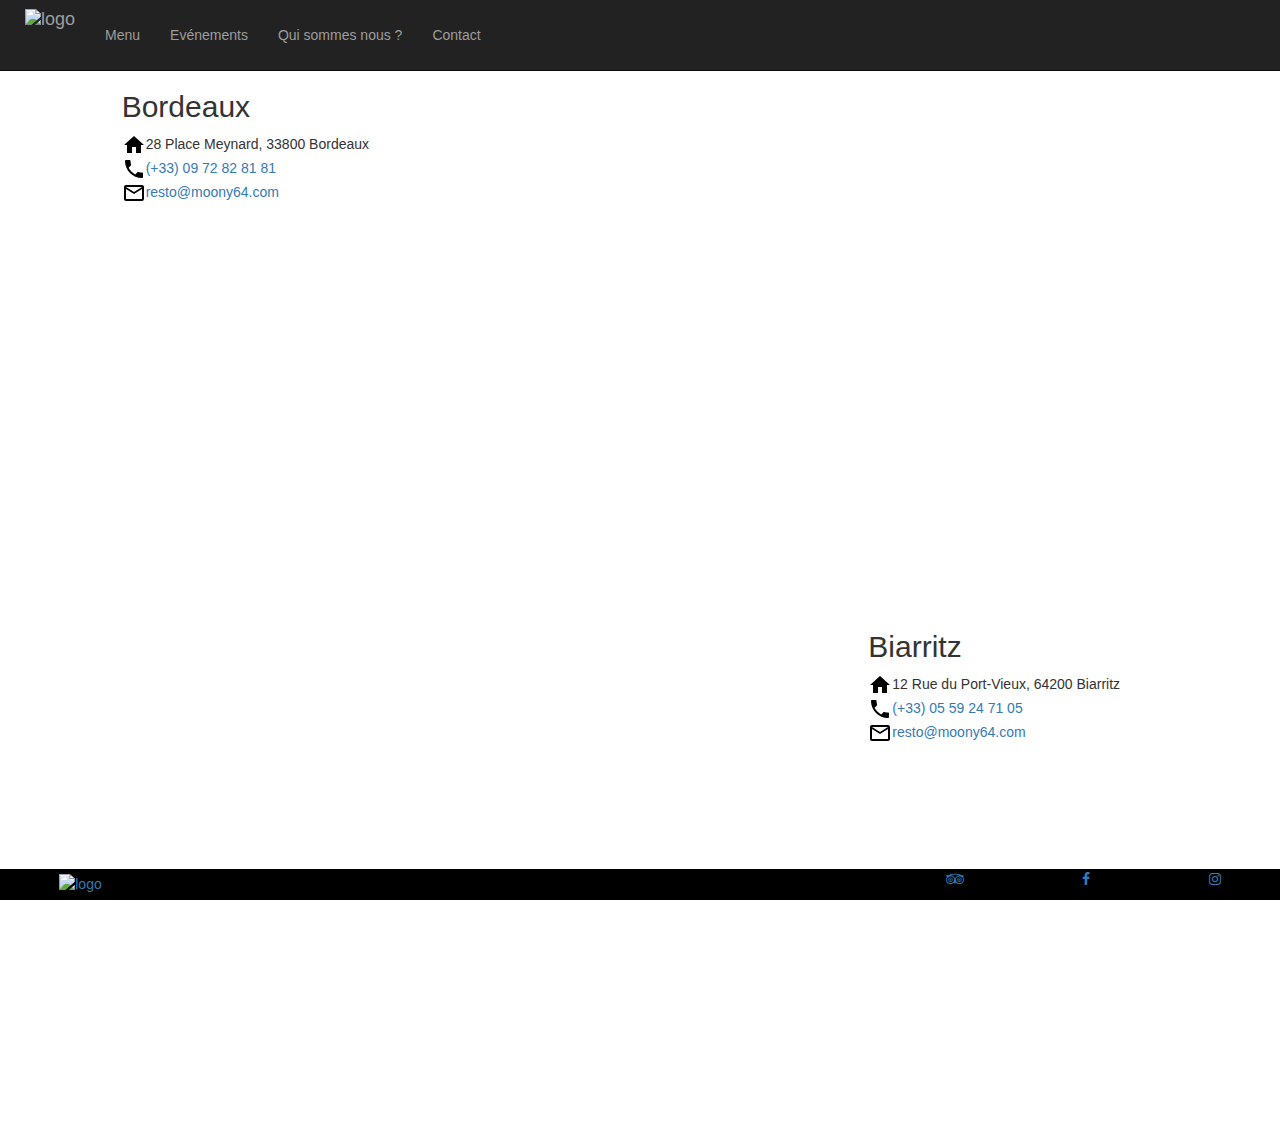
==== pages/contacts.html @ f9f47a01 "Merge pull request #1 from loantruong/master" ====
<!DOCTYPE html>
<html lang="en">
<head>
    <meta charset="utf-8">
    <meta http-equiv="X-UA-Compatible" content="IE=edge">
    <meta name="viewport" content="width=device-width, initial-scale=1">
    <!-- The above 3 meta tags *must* come first in the head; any other head content must come *after* these tags -->
    <title>Moony restaurant</title>

    <!-- Bootstrap -->
    <link rel="stylesheet" href="https://maxcdn.bootstrapcdn.com/bootstrap/3.3.7/css/bootstrap.min.css" integrity="sha384-BVYiiSIFeK1dGmJRAkycuHAHRg32OmUcww7on3RYdg4Va+PmSTsz/K68vbdEjh4u" crossorigin="anonymous">
    <link type="text/css" rel="stylesheet" href="style.css" >
    <link rel="stylesheet" href="https://cdnjs.cloudflare.com/ajax/libs/font-awesome/4.7.0/css/font-awesome.min.css">

    <!-- HTML5 shim and Respond.js for IE8 support of HTML5 elements and media queries -->
    <!-- WARNING: Respond.js doesn't work if you view the page via file:// -->
    <!--[if lt IE 9]>
    <link type="text/css" rel="stylesheet" href="style.css" >

    <![endif]-->
</head>
<body>
    <nav class="navbar navbar-default navbar-inverse navbar-fixed-top">
        <div class="container-fluid">
            <!-- Brand and toggle get grouped for better mobile display -->
            <div class="navbar-header">
                <button type="button" class="navbar-toggle collapsed" data-toggle="collapse" data-target="#bs-example-navbar-collapse-1" aria-expanded="false">
                    <span class="sr-only">Toggle navigation</span>
                    <span class="icon-bar"></span>
                    <span class="icon-bar"></span>
                    <span class="icon-bar"></span>
                </button>
                <a class="navbar-brand" href="index.html">
                    <p>
                        <img class="img-responsive logo" alt="logo" src="../images/moonylogo.png">
                    </p>
                </a>
            </div>

            <!-- Collect the nav links, forms, and other content for toggling -->
            <div class="collapse navbar-collapse" id="bs-example-navbar-collapse-1">
                <ul class="nav navbar-nav">
                    <li class="menu.html"><a href="#">Menu</a></li>
                    <li><a href="events.html">Evénements</a></li>
                    <li><a href="whoAreWe.html">Qui sommes nous ?</a></li>
                    <li><a href="contacts.html">Contact</a></li>

                </ul>
            </div><!-- /.navbar-collapse -->
        </div><!-- /.container-fluid -->
    </nav>
    <h1 class="visible-xs">Contact</h1>
    <section id="bordeaux">
      <div class="container bg-img-bordeaux">
        <div class="row marge-bloc">
          <div class="col-md-3 col-md-offset-1 bloc-text">
            <h2>Bordeaux</h2>
            <div class="contact-bordeaux">
              <ul class="list-unstyled">
                <li><img src="../images/ic_home_black_24px.svg" alt="icon adresse" />28 Place Meynard, 33800 Bordeaux
                </li>
                <li>
                  <meta name="format-detection" content="telephone=no">
                  <a href="tel:+33-6-66-03-84-92"><img src="../images/ic_phone_black_24px.svg" alt="icon phone" />(+33) 09 72 82 81 81 </a>
                </li>
                <li><a href="mailto:test@mail.com"><img src="../images/ic_mail_outline_black_24px.svg" alt="icon email adress" />resto@moony64.com</a>
                </li>
              </ul>
            </div>
          </div>
        <div class="col-md-7">
          <div class="mapouter">
            <div class="gmap_canvas">
              <iframe width="600" height="500" id="gmap_canvas" src="https://maps.google.com/maps?q=28%20Place%20Meynard%2C%2033800%20Bordeaux&t=&z=14&ie=UTF8&iwloc=&output=embed" frameborder="0" scrolling="no" marginheight="0" marginwidth="0"></iframe>google maps <a href="http://www.embedgooglemap.net">embedgooglemap.net</a></div><style>.mapouter{overflow:hidden;height:500px;width:600px;}.gmap_canvas {background:none!important;height:500px;width:600px;}</style>
            </div>
          </div>
        </div>
      </div>
    </section>
    <section id="biarritz">
      <div class="container bg-img-biarritz">
        <div class="row marge-bloc">
          <div class="col-md-7 col-md-offset-1">
            <div class="mapouter">
              <div class="gmap_canvas">
                <iframe width="600" height="500" id="gmap_canvas" src="https://maps.google.com/maps?q=28%20Place%20Meynard%2C%2033800%20Bordeaux&t=&z=14&ie=UTF8&iwloc=&output=embed" frameborder="0" scrolling="no" marginheight="0" marginwidth="0"></iframe>google maps <a href="http://www.embedgooglemap.net">embedgooglemap.net</a></div><style>.mapouter{overflow:hidden;height:500px;width:600px;}.gmap_canvas {background:none!important;height:500px;width:600px;}</style>
              </div>
          </div>
          <div class="col-md-3 bloc-text">
            <h2>Biarritz</h2>
            <div class="contact-biarritz">
              <ul class="list-unstyled">
                <li><img src="../images/ic_home_black_24px.svg" alt="icon adresse" />12 Rue du Port-Vieux, 64200 Biarritz
                </li>
                <li>
                    <meta name="format-detection" content="telephone=no">
                  <a href="#"><img src="../images/ic_phone_black_24px.svg" alt="icon phone" />(+33) 05 59 24 71 05</a>
                </li>
                <li><a href="mailto:test@mail.com"><img src="../images/ic_mail_outline_black_24px.svg" alt="icon email adress" />resto@moony64.com</a>
                </li>
              </ul>
            </div>
          </div>
        </div>
      </div>
    </section>
    <footer>
      <p id="bottom_logo">
          <a href="index.html"><img class="logo" alt="logo" src="../images/moonylogo.png"></a>
      </p>
      <p>
          <a href="https://www.tripadvisor.fr/Restaurant_Review-g187080-d2526815-Reviews-Moony_The_Homemade_Burger_Factory-Biarritz_Basque_Country_Pyrenees_Atlantiques_No.html"><i class="fa fa-tripadvisor"></i></a>
      </p>
      <p>
          <a href="https://www.facebook.com/MOONY-214864855239151/"><i class="fa fa-facebook-f"></i></a>
      </p>            <p>
          <a href="https://www.instagram.com/moonyburger/"><i class="fa fa-instagram"></i></a>
      </p>
    </footer>
    <script src="https://ajax.googleapis.com/ajax/libs/jquery/1.12.4/jquery.min.js"></script>
    <script src="https://maxcdn.bootstrapcdn.com/bootstrap/3.3.7/js/bootstrap.min.js" integrity="sha384-Tc5IQib027qvyjSMfHjOMaLkfuWVxZxUPnCJA7l2mCWNIpG9mGCD8wGNIcPD7Txa" crossorigin="anonymous"></script>
  </body>
</html>
---- pages/style.css ----
/*** NAV ***/
.logo {
    height:50px;
    position: relative;
    top : -16px;

}
nav {
    padding: 10px;
}

.logo_list {
    display: flex;
    justify-content: space-around;
    flex-direction: row;
    background-color: blue;
    width :80%;
}

/*** FOOTER ***/
footer {
    width :100%;
    background-color: black;
    display: flex;
    flex-direction: row;
    justify-content: space-around;
    align-items: center;
    position: fixed;
    bottom:0
}
#bottom_logo {
    width: 60%;
    position : relative;
    top: 20px;
}

/*** MAIN STYLES***/
.display-bloc{
    display: inline-block;
}

/*** EVENT ***/
.icon-sport{
    width: 50px;
}
hr{
    width: 5rem;
    border-top: 2px solid #e2e2e2;
}
.bg-img-bordeaux{
    background-image: url('../images/tree-nature-branch-plant-grape-vineyard-1062430-pxhere.com.jpg');
	width: 100%;
    background-position: center;
    background-repeat: no-repeat;
    background-size: cover;
}
.bg-img-biarritz{
    background-image: url('../images/img-2.jpg');
	width: 100%;
    background-position: center;
    background-repeat: no-repeat;
    background-size: cover;
}
.bloc-text{
    background-color: rgba(255, 255, 255, 0.52);
}
.marge-bloc{
    padding: 2rem 0;
}
.item-sport{
    vertical-align: -5px;
}
/*** CONTACT ***/
#bordeaux{
    margin-top: 5rem;
}
---- pages/style.css ----
/*** NAV ***/
.logo {
    height:50px;
    position: relative;
    top : -16px;

}
nav {
    padding: 10px;
}

.logo_list {
    display: flex;
    justify-content: space-around;
    flex-direction: row;
    background-color: blue;
    width :80%;
}

/*** FOOTER ***/
footer {
    width :100%;
    background-color: black;
    display: flex;
    flex-direction: row;
    justify-content: space-around;
    align-items: center;
    position: fixed;
    bottom:0
}
#bottom_logo {
    width: 60%;
    position : relative;
    top: 20px;
}

/*** MAIN STYLES***/
.display-bloc{
    display: inline-block;
}

/*** EVENT ***/
.icon-sport{
    width: 50px;
}
hr{
    width: 5rem;
    border-top: 2px solid #e2e2e2;
}
.bg-img-bordeaux{
    background-image: url('../images/tree-nature-branch-plant-grape-vineyard-1062430-pxhere.com.jpg');
	width: 100%;
    background-position: center;
    background-repeat: no-repeat;
    background-size: cover;
}
.bg-img-biarritz{
    background-image: url('../images/img-2.jpg');
	width: 100%;
    background-position: center;
    background-repeat: no-repeat;
    background-size: cover;
}
.bloc-text{
    background-color: rgba(255, 255, 255, 0.52);
}
.marge-bloc{
    padding: 2rem 0;
}
.item-sport{
    vertical-align: -5px;
}
/*** CONTACT ***/
#bordeaux{
    margin-top: 5rem;
}
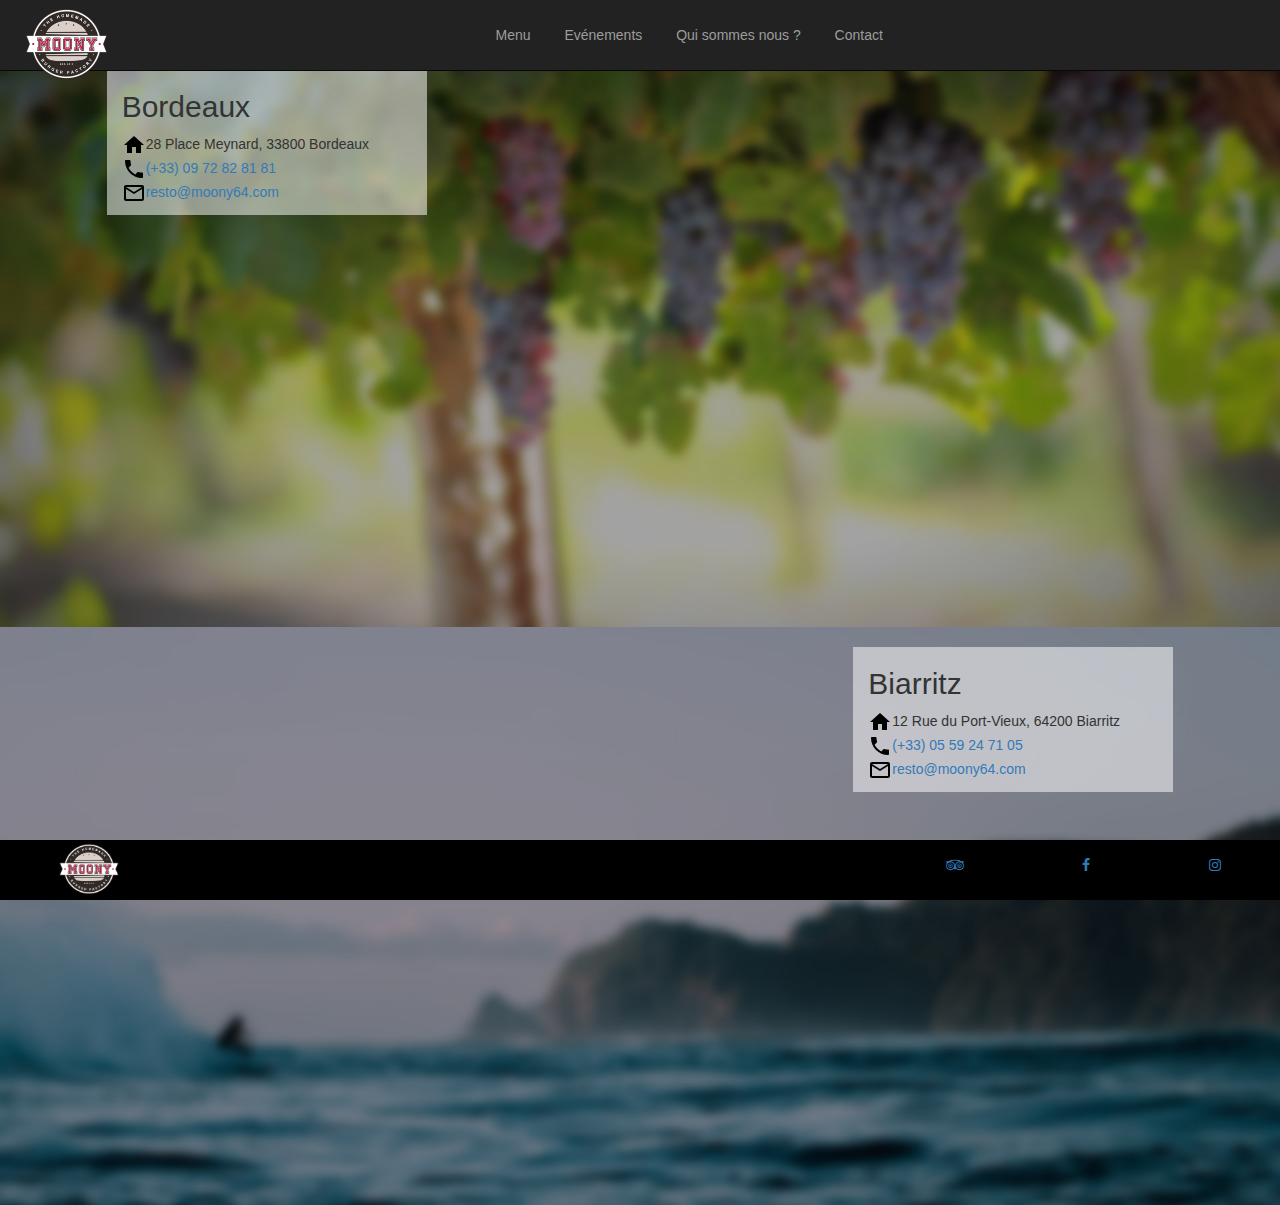
==== commit 9f7b5883: "add the image of the contact page" ====
--- a/pages/contacts.html
+++ b/pages/contacts.html
@@ -20,7 +20,7 @@
     <![endif]-->
 </head>
 <body>
-    <nav class="navbar navbar-default navbar-inverse navbar-fixed-top">
+    <nav class="navbar navbar-inverse navbar-fixed-top">
         <div class="container-fluid">
             <!-- Brand and toggle get grouped for better mobile display -->
             <div class="navbar-header">
@@ -31,26 +31,22 @@
                     <span class="icon-bar"></span>
                 </button>
                 <a class="navbar-brand" href="index.html">
-                    <p>
-                        <img class="img-responsive logo" alt="logo" src="../images/moonylogo.png">
-                    </p>
+                  <img class="img-responsive logo logo-nav" alt="logo" src="../images/moonylogo.png">
                 </a>
             </div>
-
             <!-- Collect the nav links, forms, and other content for toggling -->
             <div class="collapse navbar-collapse" id="bs-example-navbar-collapse-1">
-                <ul class="nav navbar-nav">
-                    <li class="menu.html"><a href="#">Menu</a></li>
+                <ul class="nav navbar-nav text-center center-block">
+                    <li><a href="index.html">Menu</a></li>
                     <li><a href="events.html">Evénements</a></li>
                     <li><a href="whoAreWe.html">Qui sommes nous ?</a></li>
                     <li><a href="contacts.html">Contact</a></li>
-
                 </ul>
             </div><!-- /.navbar-collapse -->
         </div><!-- /.container-fluid -->
     </nav>
     <h1 class="visible-xs">Contact</h1>
-    <section id="bordeaux">
+    <section id="bordeaux" class="header-section">
       <div class="container bg-img-bordeaux">
         <div class="row marge-bloc">
           <div class="col-md-3 col-md-offset-1 bloc-text">
@@ -69,10 +65,8 @@
             </div>
           </div>
         <div class="col-md-7">
-          <div class="mapouter">
-            <div class="gmap_canvas">
-              <iframe width="600" height="500" id="gmap_canvas" src="https://maps.google.com/maps?q=28%20Place%20Meynard%2C%2033800%20Bordeaux&t=&z=14&ie=UTF8&iwloc=&output=embed" frameborder="0" scrolling="no" marginheight="0" marginwidth="0"></iframe>google maps <a href="http://www.embedgooglemap.net">embedgooglemap.net</a></div><style>.mapouter{overflow:hidden;height:500px;width:600px;}.gmap_canvas {background:none!important;height:500px;width:600px;}</style>
-            </div>
+          <div class="google-maps">
+            <iframe width="600" height="450" frameborder="0" style="border:0" src="https://www.google.com/maps/embed/v1/place?q=place_id:ChIJ0w2fj8snVQ0Rp7vbswOaZt8&key=AIzaSyAS2H-NOmYDddJPC6CHNKhq4BpLuhiKhK4" allowfullscreen></iframe>
           </div>
         </div>
       </div>
@@ -81,10 +75,9 @@
       <div class="container bg-img-biarritz">
         <div class="row marge-bloc">
           <div class="col-md-7 col-md-offset-1">
-            <div class="mapouter">
-              <div class="gmap_canvas">
-                <iframe width="600" height="500" id="gmap_canvas" src="https://maps.google.com/maps?q=28%20Place%20Meynard%2C%2033800%20Bordeaux&t=&z=14&ie=UTF8&iwloc=&output=embed" frameborder="0" scrolling="no" marginheight="0" marginwidth="0"></iframe>google maps <a href="http://www.embedgooglemap.net">embedgooglemap.net</a></div><style>.mapouter{overflow:hidden;height:500px;width:600px;}.gmap_canvas {background:none!important;height:500px;width:600px;}</style>
-              </div>
+            <div class="google-maps">
+            <iframe width="600" height="450" frameborder="0" style="border:0" src="https://www.google.com/maps/embed/v1/place?q=place_id:ChIJXwG7ey9rUQ0RsZKhwTNQvIQ&key=AIzaSyAS2H-NOmYDddJPC6CHNKhq4BpLuhiKhK4" allowfullscreen></iframe>
+            </div>
           </div>
           <div class="col-md-3 bloc-text">
             <h2>Biarritz</h2>
--- a/pages/style.css
+++ b/pages/style.css
@@ -3,7 +3,9 @@
     height:50px;
     position: relative;
     top : -16px;
-
+}
+.logo-nav{
+    height: 7rem;
 }
 nav {
     padding: 10px;
@@ -16,7 +18,17 @@
     background-color: blue;
     width :80%;
 }
+.navbar-nav {
+    float:none;
+    margin:0 auto;
+    display: block;
+    text-align: center;
+}
 
+.navbar-nav > li {
+    display: inline-block;
+    float:none;
+}
 /*** FOOTER ***/
 footer {
     width :100%;
@@ -38,7 +50,9 @@
 .display-bloc{
     display: inline-block;
 }
-
+.header-section{
+    margin-top: 5rem;
+}
 /*** EVENT ***/
 .icon-sport{
     width: 50px;
@@ -48,14 +62,14 @@
     border-top: 2px solid #e2e2e2;
 }
 .bg-img-bordeaux{
-    background-image: url('../images/tree-nature-branch-plant-grape-vineyard-1062430-pxhere.com.jpg');
+    background-image: url('../images/vine-moony-blur.jpg');
 	width: 100%;
     background-position: center;
     background-repeat: no-repeat;
     background-size: cover;
 }
 .bg-img-biarritz{
-    background-image: url('../images/img-2.jpg');
+    background-image: url('../images/ocean-moony-blur.jpg');
 	width: 100%;
     background-position: center;
     background-repeat: no-repeat;
@@ -70,7 +84,16 @@
 .item-sport{
     vertical-align: -5px;
 }
-/*** CONTACT ***/
-#bordeaux{
-    margin-top: 5rem;
+.google-maps {
+    position: relative;
+    padding-bottom: 75%; // This is the aspect ratio
+    height: 0;
+    overflow: hidden;
+}
+.google-maps iframe {
+    position: absolute;
+    top: 0;
+    left: 0;
+    width: 100% !important;
+    height: 100% !important;
 }--- a/pages/style.css
+++ b/pages/style.css
@@ -3,7 +3,9 @@
     height:50px;
     position: relative;
     top : -16px;
-
+}
+.logo-nav{
+    height: 7rem;
 }
 nav {
     padding: 10px;
@@ -16,7 +18,17 @@
     background-color: blue;
     width :80%;
 }
+.navbar-nav {
+    float:none;
+    margin:0 auto;
+    display: block;
+    text-align: center;
+}
 
+.navbar-nav > li {
+    display: inline-block;
+    float:none;
+}
 /*** FOOTER ***/
 footer {
     width :100%;
@@ -38,7 +50,9 @@
 .display-bloc{
     display: inline-block;
 }
-
+.header-section{
+    margin-top: 5rem;
+}
 /*** EVENT ***/
 .icon-sport{
     width: 50px;
@@ -48,14 +62,14 @@
     border-top: 2px solid #e2e2e2;
 }
 .bg-img-bordeaux{
-    background-image: url('../images/tree-nature-branch-plant-grape-vineyard-1062430-pxhere.com.jpg');
+    background-image: url('../images/vine-moony-blur.jpg');
 	width: 100%;
     background-position: center;
     background-repeat: no-repeat;
     background-size: cover;
 }
 .bg-img-biarritz{
-    background-image: url('../images/img-2.jpg');
+    background-image: url('../images/ocean-moony-blur.jpg');
 	width: 100%;
     background-position: center;
     background-repeat: no-repeat;
@@ -70,7 +84,16 @@
 .item-sport{
     vertical-align: -5px;
 }
-/*** CONTACT ***/
-#bordeaux{
-    margin-top: 5rem;
+.google-maps {
+    position: relative;
+    padding-bottom: 75%; // This is the aspect ratio
+    height: 0;
+    overflow: hidden;
+}
+.google-maps iframe {
+    position: absolute;
+    top: 0;
+    left: 0;
+    width: 100% !important;
+    height: 100% !important;
 }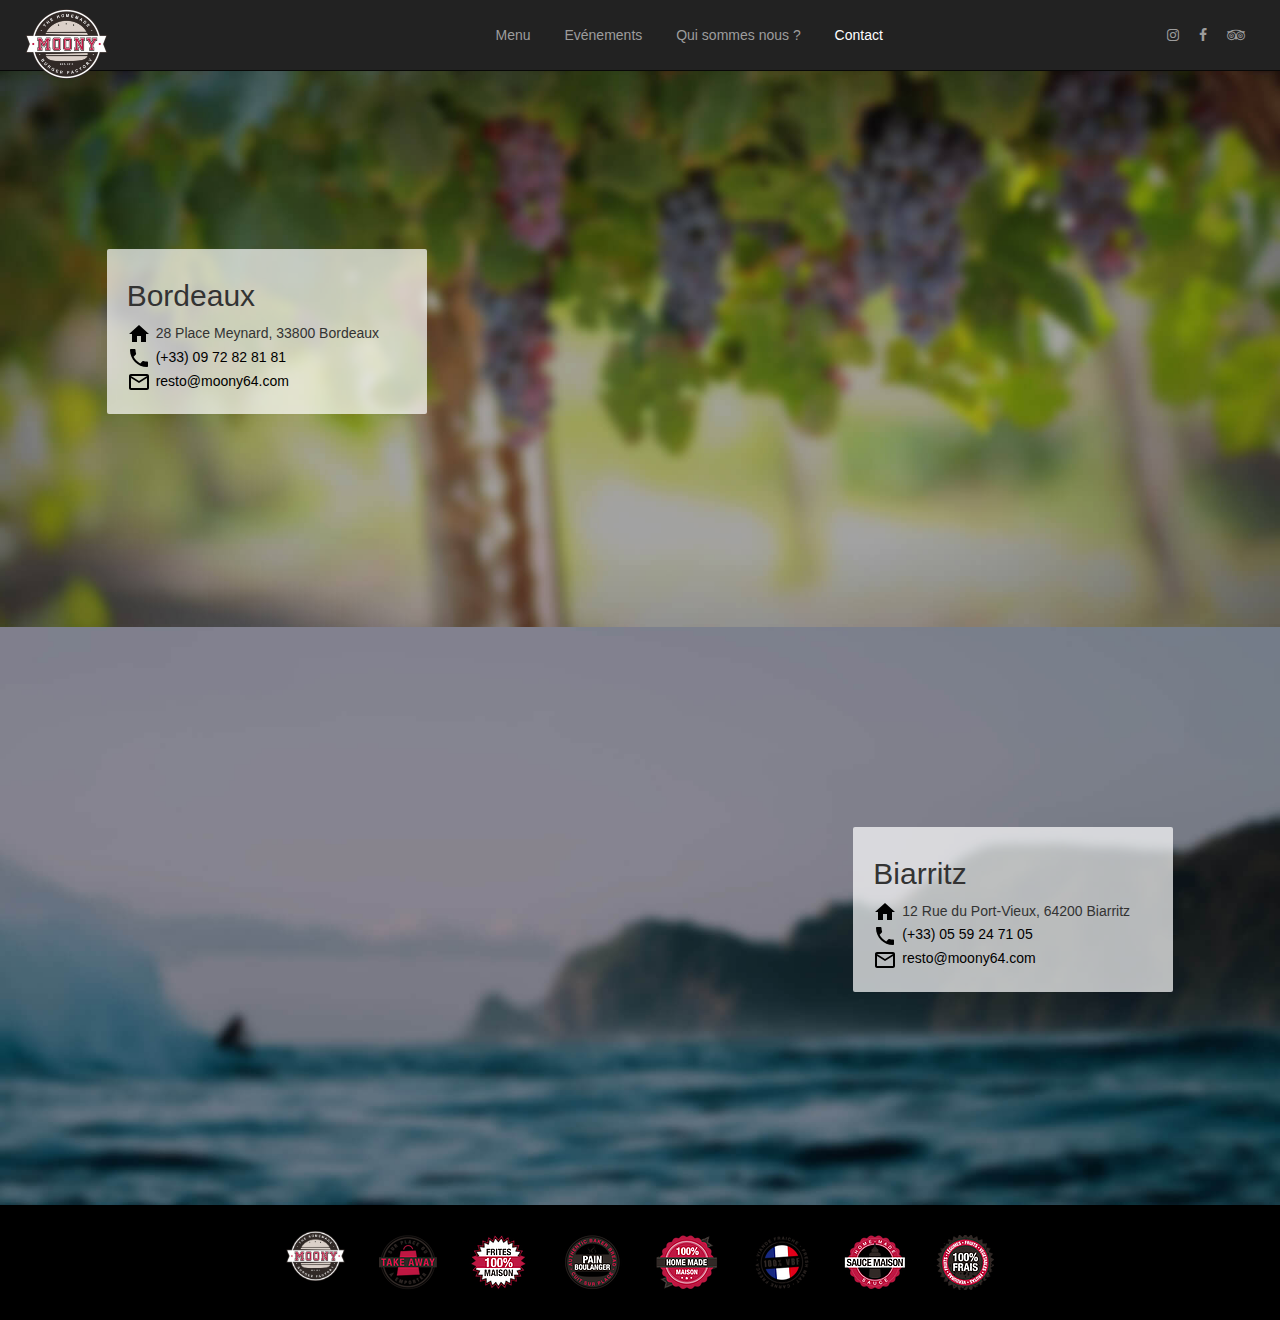
==== commit 75f1ba92: "modified the contact file" ====
--- a/pages/contacts.html
+++ b/pages/contacts.html
@@ -37,15 +37,25 @@
             <!-- Collect the nav links, forms, and other content for toggling -->
             <div class="collapse navbar-collapse" id="bs-example-navbar-collapse-1">
                 <ul class="nav navbar-nav text-center center-block">
-                    <li><a href="index.html">Menu</a></li>
+                    <li><a href="menu.html">Menu</a></li>
                     <li><a href="events.html">Evénements</a></li>
                     <li><a href="whoAreWe.html">Qui sommes nous ?</a></li>
-                    <li><a href="contacts.html">Contact</a></li>
+                    <li class="active"><a href="contacts.html">Contact</a></li>
                 </ul>
+                <div class="social-network hidden-xs ">
+                  <a href="https://www.tripadvisor.fr/Restaurant_Review-g187080-d2526815-Reviews-Moony_The_Homemade_Burger_Factory-Biarritz_Basque_Country_Pyrenees_Atlantiques_No.html"><i class="fa fa-tripadvisor"></i></a>
+                  <a href="https://www.facebook.com/MOONY-214864855239151/"><i class="fa fa-facebook-f"></i></a>
+                  <a href="https://www.instagram.com/moonyburger/"><i class="fa fa-instagram"></i></a>
+                </div>
             </div><!-- /.navbar-collapse -->
         </div><!-- /.container-fluid -->
     </nav>
     <h1 class="visible-xs">Contact</h1>
+    <section class="visible-xs visible-sm">
+      <div class="row">
+        <img src="../images/vine-moony-crop.jpg" class="img-responsive" alt="image mooney"/>
+      </div>
+    </section>
     <section id="bordeaux" class="header-section">
       <div class="container bg-img-bordeaux">
         <div class="row marge-bloc">
@@ -53,13 +63,13 @@
             <h2>Bordeaux</h2>
             <div class="contact-bordeaux">
               <ul class="list-unstyled">
-                <li><img src="../images/ic_home_black_24px.svg" alt="icon adresse" />28 Place Meynard, 33800 Bordeaux
+                <li><img src="../images/ic_home_black_24px.svg" class="icon-contact" alt="icon adresse" />28 Place Meynard, 33800 Bordeaux
                 </li>
                 <li>
                   <meta name="format-detection" content="telephone=no">
-                  <a href="tel:+33-6-66-03-84-92"><img src="../images/ic_phone_black_24px.svg" alt="icon phone" />(+33) 09 72 82 81 81 </a>
+                  <a href="tel:+33-6-66-03-84-92"><img src="../images/ic_phone_black_24px.svg" class="icon-contact" alt="icon phone" />(+33) 09 72 82 81 81 </a>
                 </li>
-                <li><a href="mailto:test@mail.com"><img src="../images/ic_mail_outline_black_24px.svg" alt="icon email adress" />resto@moony64.com</a>
+                <li><a href="mailto:test@mail.com"><img src="../images/ic_mail_outline_black_24px.svg" class="icon-contact" alt="icon email adress" />resto@moony64.com</a>
                 </li>
               </ul>
             </div>
@@ -71,44 +81,69 @@
         </div>
       </div>
     </section>
+    <section class="visible-xs visible-sm">
+      <div class="row">
+        <img src="../images/ocean-moony-crop.jpg" class="img-responsive" alt="image mooney"/>
+      </div>
+    </section>
     <section id="biarritz">
       <div class="container bg-img-biarritz">
-        <div class="row marge-bloc">
-          <div class="col-md-7 col-md-offset-1">
-            <div class="google-maps">
-            <iframe width="600" height="450" frameborder="0" style="border:0" src="https://www.google.com/maps/embed/v1/place?q=place_id:ChIJXwG7ey9rUQ0RsZKhwTNQvIQ&key=AIzaSyAS2H-NOmYDddJPC6CHNKhq4BpLuhiKhK4" allowfullscreen></iframe>
-            </div>
-          </div>
+        <div class="row marge-bloc visible-xs visible-sm">
           <div class="col-md-3 bloc-text">
             <h2>Biarritz</h2>
             <div class="contact-biarritz">
               <ul class="list-unstyled">
-                <li><img src="../images/ic_home_black_24px.svg" alt="icon adresse" />12 Rue du Port-Vieux, 64200 Biarritz
+                <li><img src="../images/ic_home_black_24px.svg" class="icon-contact" alt="icon adresse" />12 Rue du Port-Vieux, 64200 Biarritz
                 </li>
                 <li>
                     <meta name="format-detection" content="telephone=no">
-                  <a href="#"><img src="../images/ic_phone_black_24px.svg" alt="icon phone" />(+33) 05 59 24 71 05</a>
+                  <a href="#"><img src="../images/ic_phone_black_24px.svg" class="icon-contact" alt="icon phone" />(+33) 05 59 24 71 05</a>
                 </li>
-                <li><a href="mailto:test@mail.com"><img src="../images/ic_mail_outline_black_24px.svg" alt="icon email adress" />resto@moony64.com</a>
+                <li><a href="mailto:test@mail.com"><img src="../images/ic_mail_outline_black_24px.svg" class="icon-contact" alt="icon email adress" />resto@moony64.com</a>
                 </li>
               </ul>
             </div>
+            <div class="col-md-7 padding-none">
+                <div class="google-maps">
+                  <iframe width="600" height="450" frameborder="0" style="border:0" src="https://www.google.com/maps/embed/v1/place?q=place_id:ChIJXwG7ey9rUQ0RsZKhwTNQvIQ&key=AIzaSyAS2H-NOmYDddJPC6CHNKhq4BpLuhiKhK4" allowfullscreen></iframe>
+                </div>
+              </div>
+          </div>
+        </div>
+      <div class="row marge-bloc hidden-xs hidden-sm">
+        <div class="col-md-7 col-md-offset-1">
+          <div class="google-maps">
+          <iframe width="600" height="450" frameborder="0" style="border:0" src="https://www.google.com/maps/embed/v1/place?q=place_id:ChIJXwG7ey9rUQ0RsZKhwTNQvIQ&key=AIzaSyAS2H-NOmYDddJPC6CHNKhq4BpLuhiKhK4" allowfullscreen></iframe>
+          </div>
+        </div>
+        <div class="col-md-3 bloc-text">
+          <h2>Biarritz</h2>
+          <div class="contact-biarritz">
+            <ul class="list-unstyled">
+              <li><img src="../images/ic_home_black_24px.svg" class="icon-contact" alt="icon adresse" />12 Rue du Port-Vieux, 64200 Biarritz
+              </li>
+              <li>
+                  <meta name="format-detection" content="telephone=no">
+                <a href="#"><img src="../images/ic_phone_black_24px.svg" class="icon-contact" alt="icon phone" />(+33) 05 59 24 71 05</a>
+              </li>
+              <li><a href="mailto:test@mail.com"><img src="../images/ic_mail_outline_black_24px.svg" class="icon-contact" alt="icon email adress" />resto@moony64.com</a>
+              </li>
+            </ul>
           </div>
         </div>
       </div>
+    </div>
     </section>
     <footer>
       <p id="bottom_logo">
           <a href="index.html"><img class="logo" alt="logo" src="../images/moonylogo.png"></a>
-      </p>
-      <p>
-          <a href="https://www.tripadvisor.fr/Restaurant_Review-g187080-d2526815-Reviews-Moony_The_Homemade_Burger_Factory-Biarritz_Basque_Country_Pyrenees_Atlantiques_No.html"><i class="fa fa-tripadvisor"></i></a>
-      </p>
-      <p>
-          <a href="https://www.facebook.com/MOONY-214864855239151/"><i class="fa fa-facebook-f"></i></a>
-      </p>            <p>
-          <a href="https://www.instagram.com/moonyburger/"><i class="fa fa-instagram"></i></a>
-      </p>
+          <img src="../images/ca99ac_7ce92b13e717434fbc24980e4d2368e8.png" class="hidden-xs img-tampon" alt="image tampons" />
+        </p>
+      <div class="social-network visible-xs">
+        <a href="https://www.tripadvisor.fr/Restaurant_Review-g187080-d2526815-Reviews-Moony_The_Homemade_Burger_Factory-Biarritz_Basque_Country_Pyrenees_Atlantiques_No.html"><i class="fa fa-tripadvisor"></i></a>
+        <a href="https://www.facebook.com/MOONY-214864855239151/"><i class="fa fa-facebook-f"></i></a>
+        <a href="https://www.instagram.com/moonyburger/"><i class="fa fa-instagram"></i></a>
+      </div>
     </footer>
     <script src="https://ajax.googleapis.com/ajax/libs/jquery/1.12.4/jquery.min.js"></script>
     <script src="https://maxcdn.bootstrapcdn.com/bootstrap/3.3.7/js/bootstrap.min.js" integrity="sha384-Tc5IQib027qvyjSMfHjOMaLkfuWVxZxUPnCJA7l2mCWNIpG9mGCD8wGNIcPD7Txa" crossorigin="anonymous"></script>
--- a/pages/style.css
+++ b/pages/style.css
@@ -10,7 +10,9 @@
 nav {
     padding: 10px;
 }
-
+.active a{
+    background-color: inherit !important;
+}
 .logo_list {
     display: flex;
     justify-content: space-around;
@@ -37,21 +39,27 @@
     flex-direction: row;
     justify-content: space-around;
     align-items: center;
-    position: fixed;
+    /*position: fixed;*/
     bottom:0
 }
 #bottom_logo {
     width: 60%;
-    position : relative;
-    top: 20px;
+    /*position : relative;*/
+    margin-top: 30px;
 }
-
+.social-network a{
+    margin: 0 1rem;
+    color: #9d9d9d;
+}
+.social-network a:hover{
+    color: #fff;
+}
 /*** MAIN STYLES***/
 .display-bloc{
     display: inline-block;
 }
-.header-section{
-    margin-top: 5rem;
+.padding-none{
+    padding: 0;
 }
 /*** EVENT ***/
 .icon-sport{
@@ -61,22 +69,12 @@
     width: 5rem;
     border-top: 2px solid #e2e2e2;
 }
-.bg-img-bordeaux{
-    background-image: url('../images/vine-moony-blur.jpg');
-	width: 100%;
-    background-position: center;
-    background-repeat: no-repeat;
-    background-size: cover;
+
+.bloc-text a{
+    color: #000;
 }
-.bg-img-biarritz{
-    background-image: url('../images/ocean-moony-blur.jpg');
-	width: 100%;
-    background-position: center;
-    background-repeat: no-repeat;
-    background-size: cover;
-}
-.bloc-text{
-    background-color: rgba(255, 255, 255, 0.52);
+.icon-contact{
+    margin-right: 0.5rem;
 }
 .marge-bloc{
     padding: 2rem 0;
@@ -86,7 +84,7 @@
 }
 .google-maps {
     position: relative;
-    padding-bottom: 75%; // This is the aspect ratio
+    padding-bottom: 75%; 
     height: 0;
     overflow: hidden;
 }
@@ -96,4 +94,50 @@
     left: 0;
     width: 100% !important;
     height: 100% !important;
+}
+
+@media screen and (min-width: 970px){
+    .bg-img-bordeaux{
+        background-image: url('../images/vine-moony-blur.jpg');
+        width: 100%;
+        background-position: center;
+        background-repeat: no-repeat;
+        background-size: cover;
+    }
+    .bg-img-biarritz{
+        background-image: url('../images/ocean-moony-blur.jpg');
+        width: 100%;
+        background-position: center;
+        background-repeat: no-repeat;
+        background-size: cover;
+    }
+    .bloc-text{
+        border-radius: 0.2rem;
+        margin-top: 14%;
+        padding: 1rem 2rem;
+        background-color: rgba(255, 255, 255, 0.70);
+    }
+}
+
+@media screen and (min-width: 768px) and (max-width: 1230px){
+    #bottom_logo{
+        width: 100%;
+    }
+}
+@media screen and (min-width: 768px){
+    .header-section{
+        margin-top: 5rem;
+    }
+    .social-network{
+        margin-top: -35px;
+    }
+    .social-network a{
+        float: right;
+    }
+    #bottom_logo{
+        text-align: center;
+    }
+    .img-tampon{
+        margin: 0 0 2rem 3rem;
+    }
 }--- a/pages/style.css
+++ b/pages/style.css
@@ -10,7 +10,9 @@
 nav {
     padding: 10px;
 }
-
+.active a{
+    background-color: inherit !important;
+}
 .logo_list {
     display: flex;
     justify-content: space-around;
@@ -37,21 +39,27 @@
     flex-direction: row;
     justify-content: space-around;
     align-items: center;
-    position: fixed;
+    /*position: fixed;*/
     bottom:0
 }
 #bottom_logo {
     width: 60%;
-    position : relative;
-    top: 20px;
+    /*position : relative;*/
+    margin-top: 30px;
 }
-
+.social-network a{
+    margin: 0 1rem;
+    color: #9d9d9d;
+}
+.social-network a:hover{
+    color: #fff;
+}
 /*** MAIN STYLES***/
 .display-bloc{
     display: inline-block;
 }
-.header-section{
-    margin-top: 5rem;
+.padding-none{
+    padding: 0;
 }
 /*** EVENT ***/
 .icon-sport{
@@ -61,22 +69,12 @@
     width: 5rem;
     border-top: 2px solid #e2e2e2;
 }
-.bg-img-bordeaux{
-    background-image: url('../images/vine-moony-blur.jpg');
-	width: 100%;
-    background-position: center;
-    background-repeat: no-repeat;
-    background-size: cover;
+
+.bloc-text a{
+    color: #000;
 }
-.bg-img-biarritz{
-    background-image: url('../images/ocean-moony-blur.jpg');
-	width: 100%;
-    background-position: center;
-    background-repeat: no-repeat;
-    background-size: cover;
-}
-.bloc-text{
-    background-color: rgba(255, 255, 255, 0.52);
+.icon-contact{
+    margin-right: 0.5rem;
 }
 .marge-bloc{
     padding: 2rem 0;
@@ -86,7 +84,7 @@
 }
 .google-maps {
     position: relative;
-    padding-bottom: 75%; // This is the aspect ratio
+    padding-bottom: 75%; 
     height: 0;
     overflow: hidden;
 }
@@ -96,4 +94,50 @@
     left: 0;
     width: 100% !important;
     height: 100% !important;
+}
+
+@media screen and (min-width: 970px){
+    .bg-img-bordeaux{
+        background-image: url('../images/vine-moony-blur.jpg');
+        width: 100%;
+        background-position: center;
+        background-repeat: no-repeat;
+        background-size: cover;
+    }
+    .bg-img-biarritz{
+        background-image: url('../images/ocean-moony-blur.jpg');
+        width: 100%;
+        background-position: center;
+        background-repeat: no-repeat;
+        background-size: cover;
+    }
+    .bloc-text{
+        border-radius: 0.2rem;
+        margin-top: 14%;
+        padding: 1rem 2rem;
+        background-color: rgba(255, 255, 255, 0.70);
+    }
+}
+
+@media screen and (min-width: 768px) and (max-width: 1230px){
+    #bottom_logo{
+        width: 100%;
+    }
+}
+@media screen and (min-width: 768px){
+    .header-section{
+        margin-top: 5rem;
+    }
+    .social-network{
+        margin-top: -35px;
+    }
+    .social-network a{
+        float: right;
+    }
+    #bottom_logo{
+        text-align: center;
+    }
+    .img-tampon{
+        margin: 0 0 2rem 3rem;
+    }
 }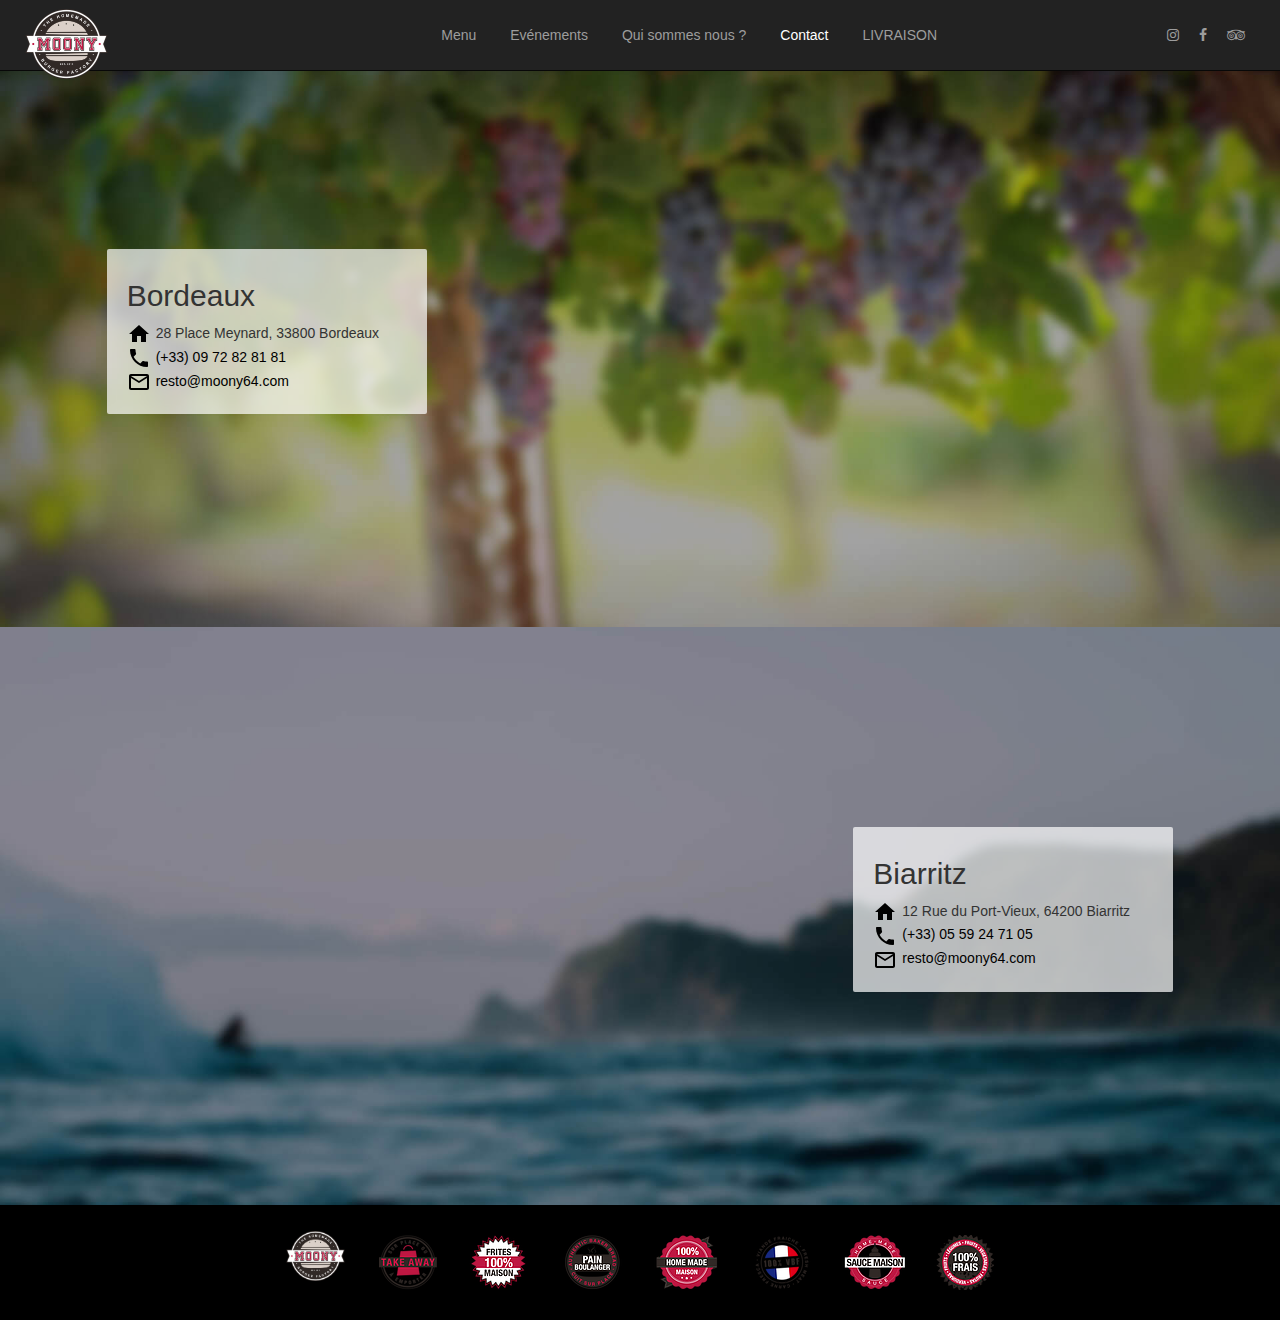
==== commit e08b618a: "create the button delivery and add the link" ====
--- a/pages/contacts.html
+++ b/pages/contacts.html
@@ -30,7 +30,7 @@
                     <span class="icon-bar"></span>
                     <span class="icon-bar"></span>
                 </button>
-                <a class="navbar-brand" href="index.html">
+                <a class="navbar-brand" href="intro.html">
                   <img class="img-responsive logo logo-nav" alt="logo" src="../images/moonylogo.png">
                 </a>
             </div>
@@ -41,6 +41,7 @@
                     <li><a href="events.html">Evénements</a></li>
                     <li><a href="whoAreWe.html">Qui sommes nous ?</a></li>
                     <li class="active"><a href="contacts.html">Contact</a></li>
+                    <li><a href="#" class="text-uppercase menu-delvery">Livraison</a></li>
                 </ul>
                 <div class="social-network hidden-xs ">
                   <a href="https://www.tripadvisor.fr/Restaurant_Review-g187080-d2526815-Reviews-Moony_The_Homemade_Burger_Factory-Biarritz_Basque_Country_Pyrenees_Atlantiques_No.html"><i class="fa fa-tripadvisor"></i></a>
--- a/pages/style.css
+++ b/pages/style.css
@@ -25,11 +25,6 @@
     margin:0 auto;
     display: block;
     text-align: center;
-}
-
-.navbar-nav > li {
-    display: inline-block;
-    float:none;
 }
 /*** FOOTER ***/
 footer {
@@ -39,6 +34,7 @@
     flex-direction: row;
     justify-content: space-around;
     align-items: center;
+
     /*position: fixed;*/
     bottom:0
 }
@@ -47,12 +43,30 @@
     /*position : relative;*/
     margin-top: 30px;
 }
+.social-network{
+    float: right;
+    margin-top: -40px;
+}
+.social-network li{
+    display: inline-block;
+}
 .social-network a{
     margin: 0 1rem;
     color: #9d9d9d;
 }
 .social-network a:hover{
     color: #fff;
+}
+.social-network-text{
+    vertical-align: super;
+}
+.menu-delivery{
+    padding: 5px;
+    background-color: rgb(255, 255, 255);
+    border-radius: 5px;
+}
+.menu-delivery a{
+    color: #BF0C0C !important;
 }
 /*** MAIN STYLES***/
 .display-bloc{
@@ -94,6 +108,76 @@
     left: 0;
     width: 100% !important;
     height: 100% !important;
+}
+.black_background {
+
+    background-color :black;
+    padding-top : 200px;
+}
+
+.topic:first-child {
+    margin-top :20px;
+}
+.topic {
+    background-color: #e8e8e8;
+}
+
+#bloc_page {
+    background-color: black;
+}
+
+/*** CAROUSEL HP***/
+
+.carousel img {
+    width:100%
+}
+
+.corpsBody{
+    padding-top: 6em;
+    margin: 0 auto;
+}
+.carrousell{
+    margin-bottom: 6em;
+}
+.carousel-caption{
+    position: relative;
+    left: auto;
+    right: auto;
+    color: #000;
+    display:block;
+    margin-top: 1em;
+}
+
+.corpsBody h2{
+    font-weight: bold;
+    cursor: pointer;
+}
+.corpsBody h2:hover{
+    font-weight: bold;
+    color: red;
+    cursor: pointer;
+}
+.english{
+    font-style: italic;
+}
+.labels{
+    padding-top: 1em;
+    padding-bottom: 1em;
+}
+
+/*** LIVRAISON ***/
+.partnaires li{
+    display: inline-block;
+    margin: 0 3rem;
+}
+.partnaires img{
+    max-width: 150px;
+}
+#delivery{
+    margin-top: 5%;
+}
+#delivery h2{
+    padding: 3rem 0;
 }
 
 @media screen and (min-width: 970px){
@@ -140,4 +224,11 @@
     .img-tampon{
         margin: 0 0 2rem 3rem;
     }
-}+    .navbar-nav > li {
+        display: inline-block;
+        float:none;
+    }
+    .menu-delivery{
+        margin-right: 2rem;
+    }
+}
--- a/pages/style.css
+++ b/pages/style.css
@@ -25,11 +25,6 @@
     margin:0 auto;
     display: block;
     text-align: center;
-}
-
-.navbar-nav > li {
-    display: inline-block;
-    float:none;
 }
 /*** FOOTER ***/
 footer {
@@ -39,6 +34,7 @@
     flex-direction: row;
     justify-content: space-around;
     align-items: center;
+
     /*position: fixed;*/
     bottom:0
 }
@@ -47,12 +43,30 @@
     /*position : relative;*/
     margin-top: 30px;
 }
+.social-network{
+    float: right;
+    margin-top: -40px;
+}
+.social-network li{
+    display: inline-block;
+}
 .social-network a{
     margin: 0 1rem;
     color: #9d9d9d;
 }
 .social-network a:hover{
     color: #fff;
+}
+.social-network-text{
+    vertical-align: super;
+}
+.menu-delivery{
+    padding: 5px;
+    background-color: rgb(255, 255, 255);
+    border-radius: 5px;
+}
+.menu-delivery a{
+    color: #BF0C0C !important;
 }
 /*** MAIN STYLES***/
 .display-bloc{
@@ -94,6 +108,76 @@
     left: 0;
     width: 100% !important;
     height: 100% !important;
+}
+.black_background {
+
+    background-color :black;
+    padding-top : 200px;
+}
+
+.topic:first-child {
+    margin-top :20px;
+}
+.topic {
+    background-color: #e8e8e8;
+}
+
+#bloc_page {
+    background-color: black;
+}
+
+/*** CAROUSEL HP***/
+
+.carousel img {
+    width:100%
+}
+
+.corpsBody{
+    padding-top: 6em;
+    margin: 0 auto;
+}
+.carrousell{
+    margin-bottom: 6em;
+}
+.carousel-caption{
+    position: relative;
+    left: auto;
+    right: auto;
+    color: #000;
+    display:block;
+    margin-top: 1em;
+}
+
+.corpsBody h2{
+    font-weight: bold;
+    cursor: pointer;
+}
+.corpsBody h2:hover{
+    font-weight: bold;
+    color: red;
+    cursor: pointer;
+}
+.english{
+    font-style: italic;
+}
+.labels{
+    padding-top: 1em;
+    padding-bottom: 1em;
+}
+
+/*** LIVRAISON ***/
+.partnaires li{
+    display: inline-block;
+    margin: 0 3rem;
+}
+.partnaires img{
+    max-width: 150px;
+}
+#delivery{
+    margin-top: 5%;
+}
+#delivery h2{
+    padding: 3rem 0;
 }
 
 @media screen and (min-width: 970px){
@@ -140,4 +224,11 @@
     .img-tampon{
         margin: 0 0 2rem 3rem;
     }
-}+    .navbar-nav > li {
+        display: inline-block;
+        float:none;
+    }
+    .menu-delivery{
+        margin-right: 2rem;
+    }
+}
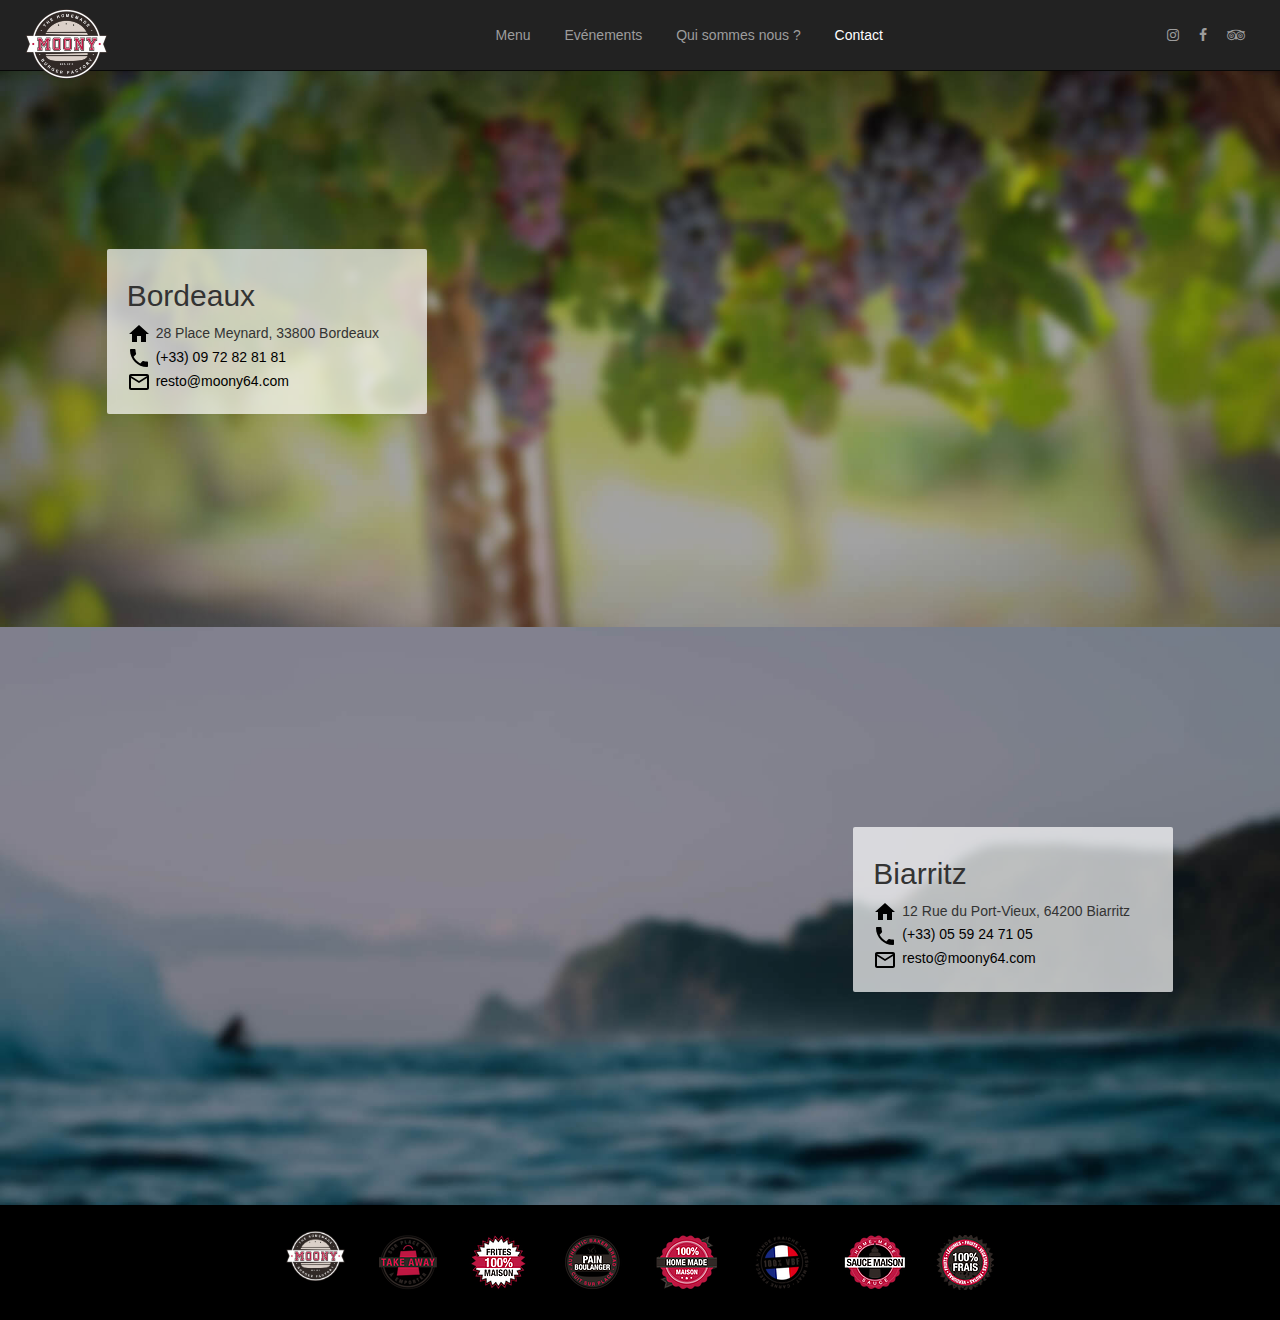
==== commit 9f6eabcd: "add button delivery and modal" ====
--- a/pages/contacts.html
+++ b/pages/contacts.html
@@ -41,7 +41,6 @@
                     <li><a href="events.html">Evénements</a></li>
                     <li><a href="whoAreWe.html">Qui sommes nous ?</a></li>
                     <li class="active"><a href="contacts.html">Contact</a></li>
-                    <li><a href="#" class="text-uppercase menu-delvery">Livraison</a></li>
                 </ul>
                 <div class="social-network hidden-xs ">
                   <a href="https://www.tripadvisor.fr/Restaurant_Review-g187080-d2526815-Reviews-Moony_The_Homemade_Burger_Factory-Biarritz_Basque_Country_Pyrenees_Atlantiques_No.html"><i class="fa fa-tripadvisor"></i></a>
--- a/pages/style.css
+++ b/pages/style.css
@@ -45,7 +45,6 @@
 }
 .social-network{
     float: right;
-    margin-top: -40px;
 }
 .social-network li{
     display: inline-block;
@@ -62,11 +61,21 @@
 }
 .menu-delivery{
     padding: 5px;
-    background-color: rgb(255, 255, 255);
     border-radius: 5px;
 }
 .menu-delivery a{
     color: #BF0C0C !important;
+}
+.menu-delivery p{
+    padding: 0;
+    margin: 0;
+    display: inline-block;
+}
+.menu-delivery i{
+    display: inline-block;
+}
+.menu-delivery button{
+    margin-top: -20px;
 }
 /*** MAIN STYLES***/
 .display-bloc{
--- a/pages/style.css
+++ b/pages/style.css
@@ -45,7 +45,6 @@
 }
 .social-network{
     float: right;
-    margin-top: -40px;
 }
 .social-network li{
     display: inline-block;
@@ -62,11 +61,21 @@
 }
 .menu-delivery{
     padding: 5px;
-    background-color: rgb(255, 255, 255);
     border-radius: 5px;
 }
 .menu-delivery a{
     color: #BF0C0C !important;
+}
+.menu-delivery p{
+    padding: 0;
+    margin: 0;
+    display: inline-block;
+}
+.menu-delivery i{
+    display: inline-block;
+}
+.menu-delivery button{
+    margin-top: -20px;
 }
 /*** MAIN STYLES***/
 .display-bloc{
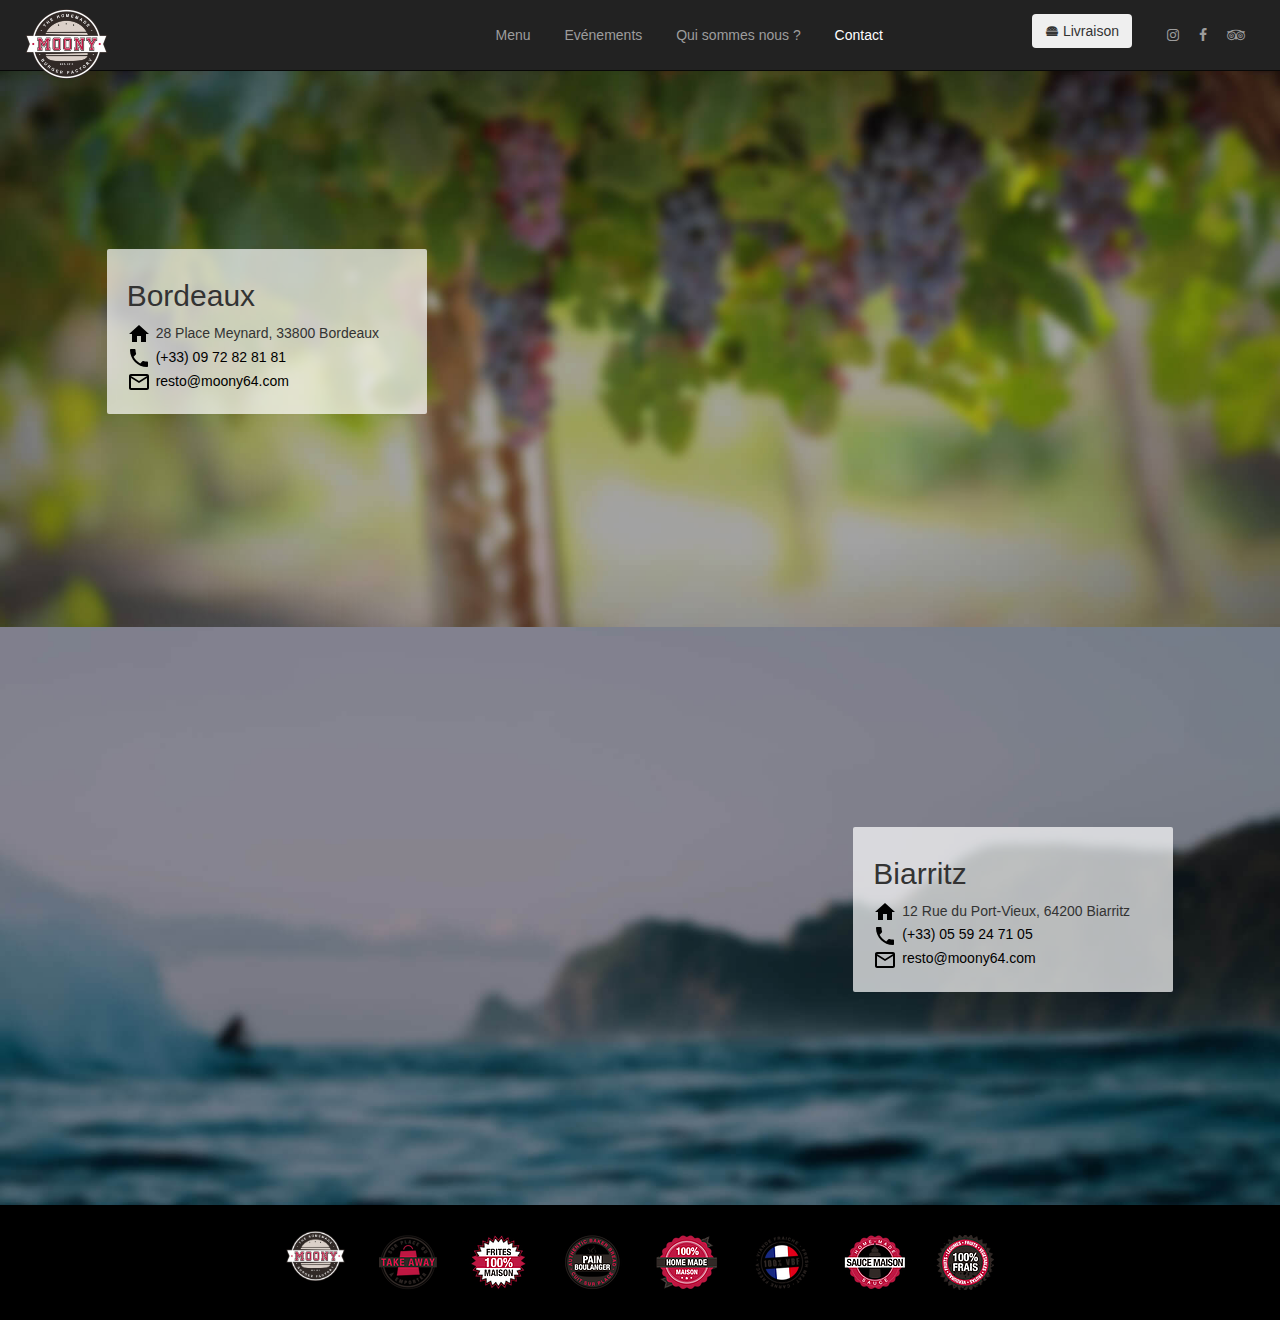
==== commit 493a50c4: "merge loan -> devB (delivery button & event page fix" ====
--- a/pages/contacts.html
+++ b/pages/contacts.html
@@ -11,6 +11,7 @@
     <link rel="stylesheet" href="https://maxcdn.bootstrapcdn.com/bootstrap/3.3.7/css/bootstrap.min.css" integrity="sha384-BVYiiSIFeK1dGmJRAkycuHAHRg32OmUcww7on3RYdg4Va+PmSTsz/K68vbdEjh4u" crossorigin="anonymous">
     <link type="text/css" rel="stylesheet" href="style.css" >
     <link rel="stylesheet" href="https://cdnjs.cloudflare.com/ajax/libs/font-awesome/4.7.0/css/font-awesome.min.css">
+    <link rel="stylesheet" href="icofont.css">
 
     <!-- HTML5 shim and Respond.js for IE8 support of HTML5 elements and media queries -->
     <!-- WARNING: Respond.js doesn't work if you view the page via file:// -->
@@ -41,15 +42,48 @@
                     <li><a href="events.html">Evénements</a></li>
                     <li><a href="whoAreWe.html">Qui sommes nous ?</a></li>
                     <li class="active"><a href="contacts.html">Contact</a></li>
+                    <li class="menu-delivery visible-xs">
+                        <button type="button" class="btn" data-toggle="modal" data-target="#deliveryModal">
+                            <i class="icofont icofont-burger"></i>
+                            <p>Livraison</p>
+                        </button>
+                    </li>
                 </ul>
                 <div class="social-network hidden-xs ">
                   <a href="https://www.tripadvisor.fr/Restaurant_Review-g187080-d2526815-Reviews-Moony_The_Homemade_Burger_Factory-Biarritz_Basque_Country_Pyrenees_Atlantiques_No.html"><i class="fa fa-tripadvisor"></i></a>
                   <a href="https://www.facebook.com/MOONY-214864855239151/"><i class="fa fa-facebook-f"></i></a>
                   <a href="https://www.instagram.com/moonyburger/"><i class="fa fa-instagram"></i></a>
+                  <li class="menu-delivery">
+                      <button type="button" class="btn" data-toggle="modal" data-target="#deliveryModal">
+                          <i class="icofont icofont-burger"></i>
+                          <p>Livraison</p>
+                      </button>
+                  </li>
                 </div>
             </div><!-- /.navbar-collapse -->
         </div><!-- /.container-fluid -->
     </nav>
+    <!-- modal -->
+    <div class="modal fade bs-example-modal-lg" id="deliveryModal" tabindex="-1" role="dialog" aria-labelledby="myLargeModalLabel">
+        <div class="modal-dialog modal-lg" role="document">
+            <div class="modal-content">
+                <div class="modal-header">
+                    <button type="button" class="close" data-dismiss="modal" aria-label="Close"><span aria-hidden="true">&times;</span></button>
+                    <h3 class="modal-title text-center" id="myModalLabel">Faites-vous livrer Moony où que vous soyez !</h3>
+                </div>
+                <div class="modal-body">
+                    <div id="delivery">
+                        <ul class="partnaires text-center">
+                            <li><a href="https://deliveroo.fr/fr/"><img src="../images/delivery-partnaires/deliveroo2-1.png" alt="commandez avec Deliveroo"/></a></li>
+                            <li><a href="https://www.alloresto.fr/"><img src="../images/delivery-partnaires/alloresto.jpg" alt="commandez avec allo resto"/></a></li>
+                            <li><a href="https://www.ubereats.com/bordeaux/"><img src="../images/delivery-partnaires/uber-eat.png" alt="commandez avec Uber EAt"/></a></li>
+                        </ul>
+                    </div>
+                </div>
+            </div>
+        </div>
+    </div>
+    
     <h1 class="visible-xs">Contact</h1>
     <section class="visible-xs visible-sm">
       <div class="row">
--- a/pages/style.css
+++ b/pages/style.css
@@ -1,3 +1,9 @@
+body{
+    background-color: #ececec;
+}
+.fixed-first-bloc{
+    margin-top: 5%;
+}
 /*** NAV ***/
 .logo {
     height:50px;
@@ -34,13 +40,10 @@
     flex-direction: row;
     justify-content: space-around;
     align-items: center;
-
-    /*position: fixed;*/
     bottom:0
 }
 #bottom_logo {
     width: 60%;
-    /*position : relative;*/
     margin-top: 30px;
 }
 .social-network{
@@ -84,15 +87,16 @@
 .padding-none{
     padding: 0;
 }
+
 /*** EVENT ***/
 .icon-sport{
     width: 50px;
 }
 hr{
-    width: 5rem;
-    border-top: 2px solid #e2e2e2;
-}
-
+    width: 8%;
+    margin-top: 4rem !important;
+    border-top: 1px solid #b31010;
+}
 .bloc-text a{
     color: #000;
 }
@@ -105,9 +109,14 @@
 .item-sport{
     vertical-align: -5px;
 }
+.bloc-event{
+    margin: 3rem 2rem;
+}
+
+/*** CONTACT ***/
 .google-maps {
     position: relative;
-    padding-bottom: 75%; 
+    padding-bottom: 75%;
     height: 0;
     overflow: hidden;
 }
@@ -118,25 +127,34 @@
     width: 100% !important;
     height: 100% !important;
 }
+
+/*** whoAreWe ***/
 .black_background {
-
     background-color :black;
-    padding-top : 200px;
-}
-
-.topic:first-child {
-    margin-top :20px;
+}
+
+.topic p {
+    padding : 12px;
+    padding-bottom: 0px;
+}
+.topic h4 {
+    text-transform: capitalize;
+    font-weight: bold;
+    font-size : 1.5em;
 }
 .topic {
-    background-color: #e8e8e8;
-}
+
+}
+.topics {
+    padding-top : 100px;
+}
+
 
 #bloc_page {
     background-color: black;
 }
 
 /*** CAROUSEL HP***/
-
 .carousel img {
     width:100%
 }
@@ -212,10 +230,100 @@
     }
 }
 
+
+
+/* Menu style */
+.carousel img {
+    width:100%
+}
+
+
+.corpsBody{
+    padding-top: 6em;
+    margin: 0 auto;
+    
+}
+
+.carrousell{
+    width: 100%;
+    height: 100%;
+    margin-top: 5px;
+}
+
+.carousel-caption{
+    position: relative;
+    left: auto;
+    right: auto;
+    color: #fff;
+    display:block;
+    bottom: 20em;
+}
+
+.corpsBody h2{
+    font-weight: bold;
+    font-family: 'Laughing and Smiling', Arial, Helvetica, sans-serif;
+    cursor: pointer;
+}
+.corpsBody h2:hover{
+    font-weight: bold;
+    color: #C41E3A;
+    cursor: pointer;
+}
+.english{
+    font-style: italic;
+}
+.labels{
+
+    padding-bottom: 1em;
+}
+
+
+
+.chicaChic{
+    padding-bottom: 1em;
+}
+
+
+.labelSolo{
+    padding-top: 1em;
+}
+
+.right-block{
+    padding-bottom: 50px;
+}
+
+.nomBurger{
+    color:#C41E3A;
+    font-weight: bold;
+    font-size: 2em;
+    font-family: 'Laughing and Smiling', Arial, Helvetica, sans-serif;
+}
+
+.titreBurger1{
+    padding-left: 2.2em;
+}
+.titreBurger2{
+    padding-left: 3em;
+}
+.titreBurger3{
+    padding-left: 2.9em;
+}
+.titreBurger4{
+    padding-left: 2.9em;
+}
+.price{
+    font-weight: bold;
+}
+
+
+
 @media screen and (min-width: 768px) and (max-width: 1230px){
     #bottom_logo{
         width: 100%;
     }
+    .bloc-text-event{
+        text-align: center;
+    }
 }
 @media screen and (min-width: 768px){
     .header-section{
@@ -237,6 +345,36 @@
         display: inline-block;
         float:none;
     }
+    .titreBurger1{
+        padding-left: 6em;
+    }
+    .titreBurger2{
+        padding-left: 7em;
+    }
+    .titreBurger3{
+        padding-left: 7.5em;
+    }
+    .titreBurger4{
+        padding-left: 7.2em;
+    }
+    .footerMenu{
+        position: fixed;
+    }
+    .carrousell{
+        margin-bottom: 5em;
+    }
+    .burger{
+        padding-bottom: 5em;
+        width:auto;
+    }
+    .price{
+        padding-left:10em;
+        font-size: 1.2em;
+    }
+    .ingredients{
+        padding-top: 1em;
+        padding-bottom: 0.2em;
+}
     .menu-delivery{
         margin-right: 2rem;
     }
--- a/pages/style.css
+++ b/pages/style.css
@@ -1,3 +1,9 @@
+body{
+    background-color: #ececec;
+}
+.fixed-first-bloc{
+    margin-top: 5%;
+}
 /*** NAV ***/
 .logo {
     height:50px;
@@ -34,13 +40,10 @@
     flex-direction: row;
     justify-content: space-around;
     align-items: center;
-
-    /*position: fixed;*/
     bottom:0
 }
 #bottom_logo {
     width: 60%;
-    /*position : relative;*/
     margin-top: 30px;
 }
 .social-network{
@@ -84,15 +87,16 @@
 .padding-none{
     padding: 0;
 }
+
 /*** EVENT ***/
 .icon-sport{
     width: 50px;
 }
 hr{
-    width: 5rem;
-    border-top: 2px solid #e2e2e2;
-}
-
+    width: 8%;
+    margin-top: 4rem !important;
+    border-top: 1px solid #b31010;
+}
 .bloc-text a{
     color: #000;
 }
@@ -105,9 +109,14 @@
 .item-sport{
     vertical-align: -5px;
 }
+.bloc-event{
+    margin: 3rem 2rem;
+}
+
+/*** CONTACT ***/
 .google-maps {
     position: relative;
-    padding-bottom: 75%; 
+    padding-bottom: 75%;
     height: 0;
     overflow: hidden;
 }
@@ -118,25 +127,34 @@
     width: 100% !important;
     height: 100% !important;
 }
+
+/*** whoAreWe ***/
 .black_background {
-
     background-color :black;
-    padding-top : 200px;
-}
-
-.topic:first-child {
-    margin-top :20px;
+}
+
+.topic p {
+    padding : 12px;
+    padding-bottom: 0px;
+}
+.topic h4 {
+    text-transform: capitalize;
+    font-weight: bold;
+    font-size : 1.5em;
 }
 .topic {
-    background-color: #e8e8e8;
-}
+
+}
+.topics {
+    padding-top : 100px;
+}
+
 
 #bloc_page {
     background-color: black;
 }
 
 /*** CAROUSEL HP***/
-
 .carousel img {
     width:100%
 }
@@ -212,10 +230,100 @@
     }
 }
 
+
+
+/* Menu style */
+.carousel img {
+    width:100%
+}
+
+
+.corpsBody{
+    padding-top: 6em;
+    margin: 0 auto;
+    
+}
+
+.carrousell{
+    width: 100%;
+    height: 100%;
+    margin-top: 5px;
+}
+
+.carousel-caption{
+    position: relative;
+    left: auto;
+    right: auto;
+    color: #fff;
+    display:block;
+    bottom: 20em;
+}
+
+.corpsBody h2{
+    font-weight: bold;
+    font-family: 'Laughing and Smiling', Arial, Helvetica, sans-serif;
+    cursor: pointer;
+}
+.corpsBody h2:hover{
+    font-weight: bold;
+    color: #C41E3A;
+    cursor: pointer;
+}
+.english{
+    font-style: italic;
+}
+.labels{
+
+    padding-bottom: 1em;
+}
+
+
+
+.chicaChic{
+    padding-bottom: 1em;
+}
+
+
+.labelSolo{
+    padding-top: 1em;
+}
+
+.right-block{
+    padding-bottom: 50px;
+}
+
+.nomBurger{
+    color:#C41E3A;
+    font-weight: bold;
+    font-size: 2em;
+    font-family: 'Laughing and Smiling', Arial, Helvetica, sans-serif;
+}
+
+.titreBurger1{
+    padding-left: 2.2em;
+}
+.titreBurger2{
+    padding-left: 3em;
+}
+.titreBurger3{
+    padding-left: 2.9em;
+}
+.titreBurger4{
+    padding-left: 2.9em;
+}
+.price{
+    font-weight: bold;
+}
+
+
+
 @media screen and (min-width: 768px) and (max-width: 1230px){
     #bottom_logo{
         width: 100%;
     }
+    .bloc-text-event{
+        text-align: center;
+    }
 }
 @media screen and (min-width: 768px){
     .header-section{
@@ -237,6 +345,36 @@
         display: inline-block;
         float:none;
     }
+    .titreBurger1{
+        padding-left: 6em;
+    }
+    .titreBurger2{
+        padding-left: 7em;
+    }
+    .titreBurger3{
+        padding-left: 7.5em;
+    }
+    .titreBurger4{
+        padding-left: 7.2em;
+    }
+    .footerMenu{
+        position: fixed;
+    }
+    .carrousell{
+        margin-bottom: 5em;
+    }
+    .burger{
+        padding-bottom: 5em;
+        width:auto;
+    }
+    .price{
+        padding-left:10em;
+        font-size: 1.2em;
+    }
+    .ingredients{
+        padding-top: 1em;
+        padding-bottom: 0.2em;
+}
     .menu-delivery{
         margin-right: 2rem;
     }
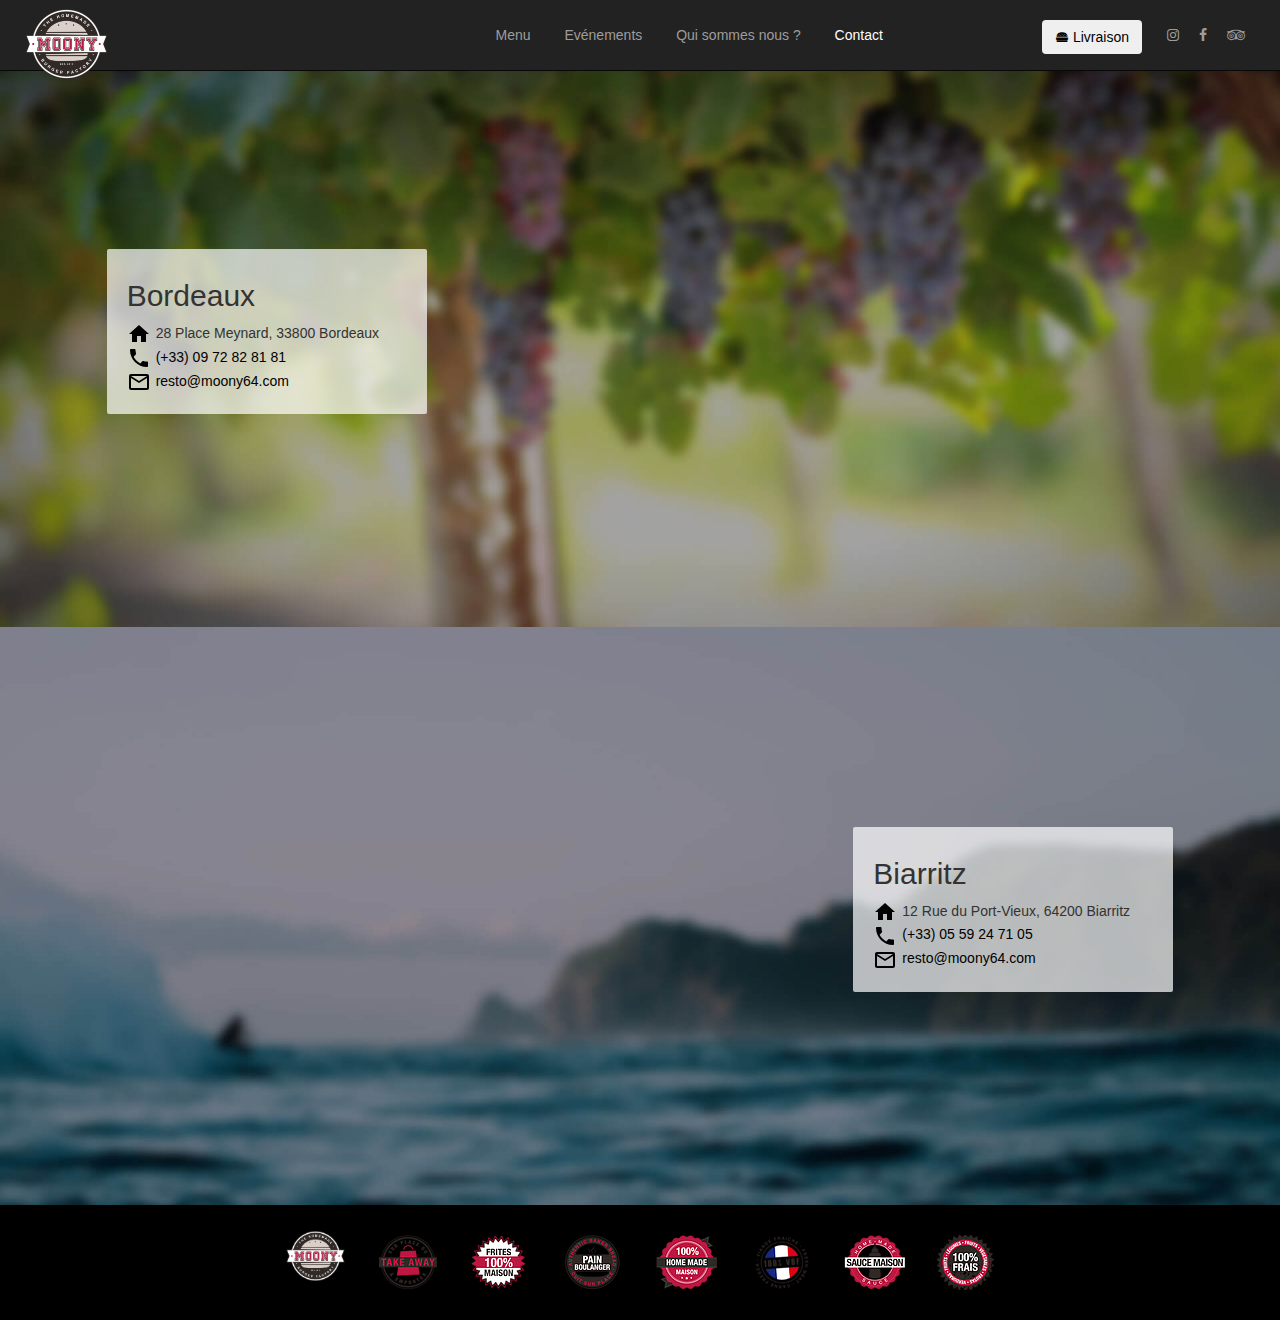
==== commit f3457223: "change the li delivery to a" ====
--- a/pages/contacts.html
+++ b/pages/contacts.html
@@ -53,12 +53,12 @@
                   <a href="https://www.tripadvisor.fr/Restaurant_Review-g187080-d2526815-Reviews-Moony_The_Homemade_Burger_Factory-Biarritz_Basque_Country_Pyrenees_Atlantiques_No.html"><i class="fa fa-tripadvisor"></i></a>
                   <a href="https://www.facebook.com/MOONY-214864855239151/"><i class="fa fa-facebook-f"></i></a>
                   <a href="https://www.instagram.com/moonyburger/"><i class="fa fa-instagram"></i></a>
-                  <li class="menu-delivery">
+                  <a class="menu-delivery">
                       <button type="button" class="btn" data-toggle="modal" data-target="#deliveryModal">
                           <i class="icofont icofont-burger"></i>
                           <p>Livraison</p>
                       </button>
-                  </li>
+                  </a>
                 </div>
             </div><!-- /.navbar-collapse -->
         </div><!-- /.container-fluid -->
--- a/pages/style.css
+++ b/pages/style.css
@@ -4,6 +4,14 @@
 .fixed-first-bloc{
     margin-top: 5%;
 }
+@font-face {
+    font-family: 'laughing_and_smilingregular';
+    src: url('../fonts/las-webfont.woff2') format('woff2'),
+         url('../fonts/las-webfont.woff') format('woff');
+    font-weight: normal;
+    font-style: normal;
+}
+
 /*** NAV ***/
 .logo {
     height:50px;
@@ -66,8 +74,8 @@
     padding: 5px;
     border-radius: 5px;
 }
-.menu-delivery a{
-    color: #BF0C0C !important;
+.menu-delivery button{
+    color: #000;
 }
 .menu-delivery p{
     padding: 0;
@@ -77,8 +85,9 @@
 .menu-delivery i{
     display: inline-block;
 }
-.menu-delivery button{
-    margin-top: -20px;
+.menu-delivery button:hover{
+  color: #fff;
+  background-color: inherit;
 }
 /*** MAIN STYLES***/
 .display-bloc{
@@ -207,6 +216,90 @@
     padding: 3rem 0;
 }
 
+/* Menu style */
+.carousel img {
+    width:100%
+}
+
+
+.corpsBody{
+    padding-top: 6em;
+    margin: 0 auto;
+
+}
+
+.carrousell{
+    width: 100%;
+    height: 100%;
+    margin-top: 5px;
+}
+
+.carousel-caption{
+    position: relative;
+    left: auto;
+    right: auto;
+    color: #fff;
+    display:block;
+    bottom: 20em;
+}
+
+.corpsBody h2{
+    font-weight: bold;
+    font-family: 'laughing_and_smilingregular', Arial, Helvetica, sans-serif;
+    cursor: pointer;
+}
+.corpsBody h2:hover{
+    font-weight: bold;
+    color: #C41E3A;
+    cursor: pointer;
+}
+.english{
+    font-style: italic;
+}
+.labels{
+
+    padding-bottom: 1em;
+}
+
+
+
+.chicaChic{
+    padding-bottom: 1em;
+}
+
+
+.labelSolo{
+    padding-top: 2em;
+}
+
+.right-block{
+    padding-bottom: 50px;
+}
+
+.nomBurger{
+    color:#C41E3A;
+    font-weight: bold;
+    font-size: 2em;
+    font-family: 'Laughing and Smiling', Arial, Helvetica, sans-serif;
+}
+
+.titreBurger1{
+    padding-left: 2.2em;
+}
+.titreBurger2{
+    padding-left: 3em;
+}
+.titreBurger3{
+    padding-left: 2.9em;
+}
+.titreBurger4{
+    padding-left: 2.9em;
+}
+.price{
+    font-weight: bold;
+    margin-top: 10px;
+}
+
 @media screen and (min-width: 970px){
     .bg-img-bordeaux{
         background-image: url('../images/vine-moony-blur.jpg');
@@ -230,93 +323,6 @@
     }
 }
 
-
-
-/* Menu style */
-.carousel img {
-    width:100%
-}
-
-
-.corpsBody{
-    padding-top: 6em;
-    margin: 0 auto;
-    
-}
-
-.carrousell{
-    width: 100%;
-    height: 100%;
-    margin-top: 5px;
-}
-
-.carousel-caption{
-    position: relative;
-    left: auto;
-    right: auto;
-    color: #fff;
-    display:block;
-    bottom: 20em;
-}
-
-.corpsBody h2{
-    font-weight: bold;
-    font-family: 'Laughing and Smiling', Arial, Helvetica, sans-serif;
-    cursor: pointer;
-}
-.corpsBody h2:hover{
-    font-weight: bold;
-    color: #C41E3A;
-    cursor: pointer;
-}
-.english{
-    font-style: italic;
-}
-.labels{
-
-    padding-bottom: 1em;
-}
-
-
-
-.chicaChic{
-    padding-bottom: 1em;
-}
-
-
-.labelSolo{
-    padding-top: 1em;
-}
-
-.right-block{
-    padding-bottom: 50px;
-}
-
-.nomBurger{
-    color:#C41E3A;
-    font-weight: bold;
-    font-size: 2em;
-    font-family: 'Laughing and Smiling', Arial, Helvetica, sans-serif;
-}
-
-.titreBurger1{
-    padding-left: 2.2em;
-}
-.titreBurger2{
-    padding-left: 3em;
-}
-.titreBurger3{
-    padding-left: 2.9em;
-}
-.titreBurger4{
-    padding-left: 2.9em;
-}
-.price{
-    font-weight: bold;
-}
-
-
-
 @media screen and (min-width: 768px) and (max-width: 1230px){
     #bottom_logo{
         width: 100%;
@@ -325,6 +331,7 @@
         text-align: center;
     }
 }
+
 @media screen and (min-width: 768px){
     .header-section{
         margin-top: 5rem;
@@ -353,6 +360,7 @@
     }
     .titreBurger3{
         padding-left: 7.5em;
+        margin-top:30px;
     }
     .titreBurger4{
         padding-left: 7.2em;
@@ -368,14 +376,17 @@
         width:auto;
     }
     .price{
-        padding-left:10em;
         font-size: 1.2em;
+        margin-top: 10px;
     }
     .ingredients{
         padding-top: 1em;
         padding-bottom: 0.2em;
-}
+      }
     .menu-delivery{
         margin-right: 2rem;
     }
-}
+    .menu-delivery button{
+        margin-top: -10px;
+    }
+}
--- a/pages/style.css
+++ b/pages/style.css
@@ -4,6 +4,14 @@
 .fixed-first-bloc{
     margin-top: 5%;
 }
+@font-face {
+    font-family: 'laughing_and_smilingregular';
+    src: url('../fonts/las-webfont.woff2') format('woff2'),
+         url('../fonts/las-webfont.woff') format('woff');
+    font-weight: normal;
+    font-style: normal;
+}
+
 /*** NAV ***/
 .logo {
     height:50px;
@@ -66,8 +74,8 @@
     padding: 5px;
     border-radius: 5px;
 }
-.menu-delivery a{
-    color: #BF0C0C !important;
+.menu-delivery button{
+    color: #000;
 }
 .menu-delivery p{
     padding: 0;
@@ -77,8 +85,9 @@
 .menu-delivery i{
     display: inline-block;
 }
-.menu-delivery button{
-    margin-top: -20px;
+.menu-delivery button:hover{
+  color: #fff;
+  background-color: inherit;
 }
 /*** MAIN STYLES***/
 .display-bloc{
@@ -207,6 +216,90 @@
     padding: 3rem 0;
 }
 
+/* Menu style */
+.carousel img {
+    width:100%
+}
+
+
+.corpsBody{
+    padding-top: 6em;
+    margin: 0 auto;
+
+}
+
+.carrousell{
+    width: 100%;
+    height: 100%;
+    margin-top: 5px;
+}
+
+.carousel-caption{
+    position: relative;
+    left: auto;
+    right: auto;
+    color: #fff;
+    display:block;
+    bottom: 20em;
+}
+
+.corpsBody h2{
+    font-weight: bold;
+    font-family: 'laughing_and_smilingregular', Arial, Helvetica, sans-serif;
+    cursor: pointer;
+}
+.corpsBody h2:hover{
+    font-weight: bold;
+    color: #C41E3A;
+    cursor: pointer;
+}
+.english{
+    font-style: italic;
+}
+.labels{
+
+    padding-bottom: 1em;
+}
+
+
+
+.chicaChic{
+    padding-bottom: 1em;
+}
+
+
+.labelSolo{
+    padding-top: 2em;
+}
+
+.right-block{
+    padding-bottom: 50px;
+}
+
+.nomBurger{
+    color:#C41E3A;
+    font-weight: bold;
+    font-size: 2em;
+    font-family: 'Laughing and Smiling', Arial, Helvetica, sans-serif;
+}
+
+.titreBurger1{
+    padding-left: 2.2em;
+}
+.titreBurger2{
+    padding-left: 3em;
+}
+.titreBurger3{
+    padding-left: 2.9em;
+}
+.titreBurger4{
+    padding-left: 2.9em;
+}
+.price{
+    font-weight: bold;
+    margin-top: 10px;
+}
+
 @media screen and (min-width: 970px){
     .bg-img-bordeaux{
         background-image: url('../images/vine-moony-blur.jpg');
@@ -230,93 +323,6 @@
     }
 }
 
-
-
-/* Menu style */
-.carousel img {
-    width:100%
-}
-
-
-.corpsBody{
-    padding-top: 6em;
-    margin: 0 auto;
-    
-}
-
-.carrousell{
-    width: 100%;
-    height: 100%;
-    margin-top: 5px;
-}
-
-.carousel-caption{
-    position: relative;
-    left: auto;
-    right: auto;
-    color: #fff;
-    display:block;
-    bottom: 20em;
-}
-
-.corpsBody h2{
-    font-weight: bold;
-    font-family: 'Laughing and Smiling', Arial, Helvetica, sans-serif;
-    cursor: pointer;
-}
-.corpsBody h2:hover{
-    font-weight: bold;
-    color: #C41E3A;
-    cursor: pointer;
-}
-.english{
-    font-style: italic;
-}
-.labels{
-
-    padding-bottom: 1em;
-}
-
-
-
-.chicaChic{
-    padding-bottom: 1em;
-}
-
-
-.labelSolo{
-    padding-top: 1em;
-}
-
-.right-block{
-    padding-bottom: 50px;
-}
-
-.nomBurger{
-    color:#C41E3A;
-    font-weight: bold;
-    font-size: 2em;
-    font-family: 'Laughing and Smiling', Arial, Helvetica, sans-serif;
-}
-
-.titreBurger1{
-    padding-left: 2.2em;
-}
-.titreBurger2{
-    padding-left: 3em;
-}
-.titreBurger3{
-    padding-left: 2.9em;
-}
-.titreBurger4{
-    padding-left: 2.9em;
-}
-.price{
-    font-weight: bold;
-}
-
-
-
 @media screen and (min-width: 768px) and (max-width: 1230px){
     #bottom_logo{
         width: 100%;
@@ -325,6 +331,7 @@
         text-align: center;
     }
 }
+
 @media screen and (min-width: 768px){
     .header-section{
         margin-top: 5rem;
@@ -353,6 +360,7 @@
     }
     .titreBurger3{
         padding-left: 7.5em;
+        margin-top:30px;
     }
     .titreBurger4{
         padding-left: 7.2em;
@@ -368,14 +376,17 @@
         width:auto;
     }
     .price{
-        padding-left:10em;
         font-size: 1.2em;
+        margin-top: 10px;
     }
     .ingredients{
         padding-top: 1em;
         padding-bottom: 0.2em;
-}
+      }
     .menu-delivery{
         margin-right: 2rem;
     }
-}
+    .menu-delivery button{
+        margin-top: -10px;
+    }
+}
